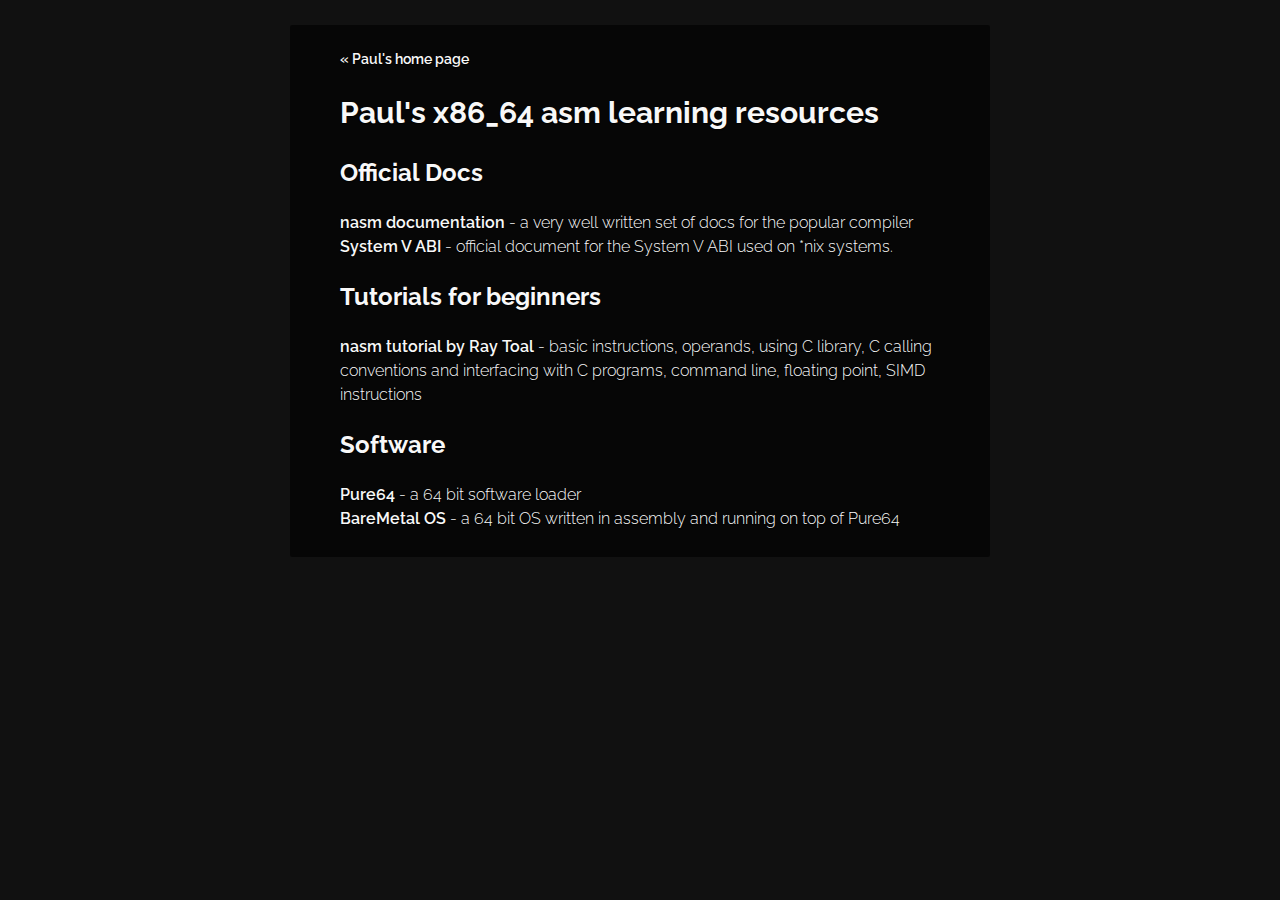
==== asm.html @ d41a9eb7 "changed tutorials to beginners" ====
<!doctype html>
<html>
    <head>
        <title>Paul's x86_64 asm learning page</title>
        <meta charset="utf-8" />
        <link rel="stylesheet" href="https://maxcdn.bootstrapcdn.com/font-awesome/4.4.0/css/font-awesome.min.css">
        <link rel="stylesheet" href="style.css">
</head>
<body>
    <article class="post">
        <header>
            <p><a href="/">&laquo; Paul's home page</a></p>
            <h1>Paul's x86_64 asm learning resources</h1>
        </header>
        <section id="docs">
            <h2>Official Docs</h2>

            <ul>
                <li><a href="http://www.nasm.us/docs.php">nasm documentation</a> - a very well written set of docs for the popular compiler</li>
                <li><a href="http://www.x86-64.org/documentation/abi.pdf">System V ABI</a> - official document for the System V ABI used on *nix systems.</li>
            </ul>
        </section>
        <section id="beginners">
            <h2>Tutorials for beginners</h2>

            <ul>
                <li><a href="http://cs.lmu.edu/~ray/notes/nasmtutorial/">nasm tutorial by Ray Toal</a> - basic instructions, operands, using C library, C calling conventions and interfacing with C programs, command line, floating point, SIMD instructions</li>
            </ul>
        </section>
        <section id="software">
            <h2>Software</h2>

            <ul>
                <li><a href="https://github.com/ReturnInfinity/Pure64">Pure64</a> - a 64 bit software loader</li>
                <li><a href="https://github.com/ReturnInfinity/BareMetal-OS">BareMetal OS</a> - a 64 bit OS written in assembly and running on top of Pure64</li>
            </ul>
        </section>
    </article>
</body>
</html>
---- style.css ----
@import url(https://fonts.googleapis.com/css?family=Raleway:300);

body {
    font-family: Raleway, Verdana, sans-serif;
    line-height: 1.5;
    font-size: 24px;
    font-weight: 300;
    text-shadow: 0 1px 1px rgba(0,0,0,.8);
    background: #111 url(bg.jpg) no-repeat center center fixed;
    background-size: cover;
    color: #f8f8f8;
    padding: 0px;
    margin: 0px;
    overflow-x: hidden;
}

a {
    color: #f8f8f8;
    text-decoration: none;
}

a:hover {
    color: #e8e8e8;
}

h1 {
    font-size: 30px;
    margin-bottom: 0px;
}

main {
    width: 600px;
    margin: 25px auto 25px;
}

main .avatar {
    display: block;
    width: 100px;
    height: 100px;
    margin: 0px auto 25px;
    border: 2px solid #fff;
    border-radius: 100%;
    box-shadow: 1px 1px 5px rgba(0,0,0,0.5);
}

main a:hover {
    color: #a8a8a8;
}

.center {
    text-align: center;
}

main section {
    font-size: 14px;
}

main section ul {
    list-style-type: none;
    padding-left: 0px;
}

main section a {
    border-bottom: 1px solid;
}

.email {
    font-size: 16px;
    margin-top: 0px;
}

.email a:hover {
    color: #eee;
}

article {
    background: rgba(0, 0, 0, 0.6);
    padding: 10px 50px;
    border-radius: 2px;
    width: 600px;
    margin: 25px auto;
    font-size: 16px;
}

article header p {
    font-size: 14px;
}

article a {
    font-weight: 600;
}

article a:hover {
    color: #aaa;
}

article ul {
    list-style-type: none;
    padding-left: 0px;
}
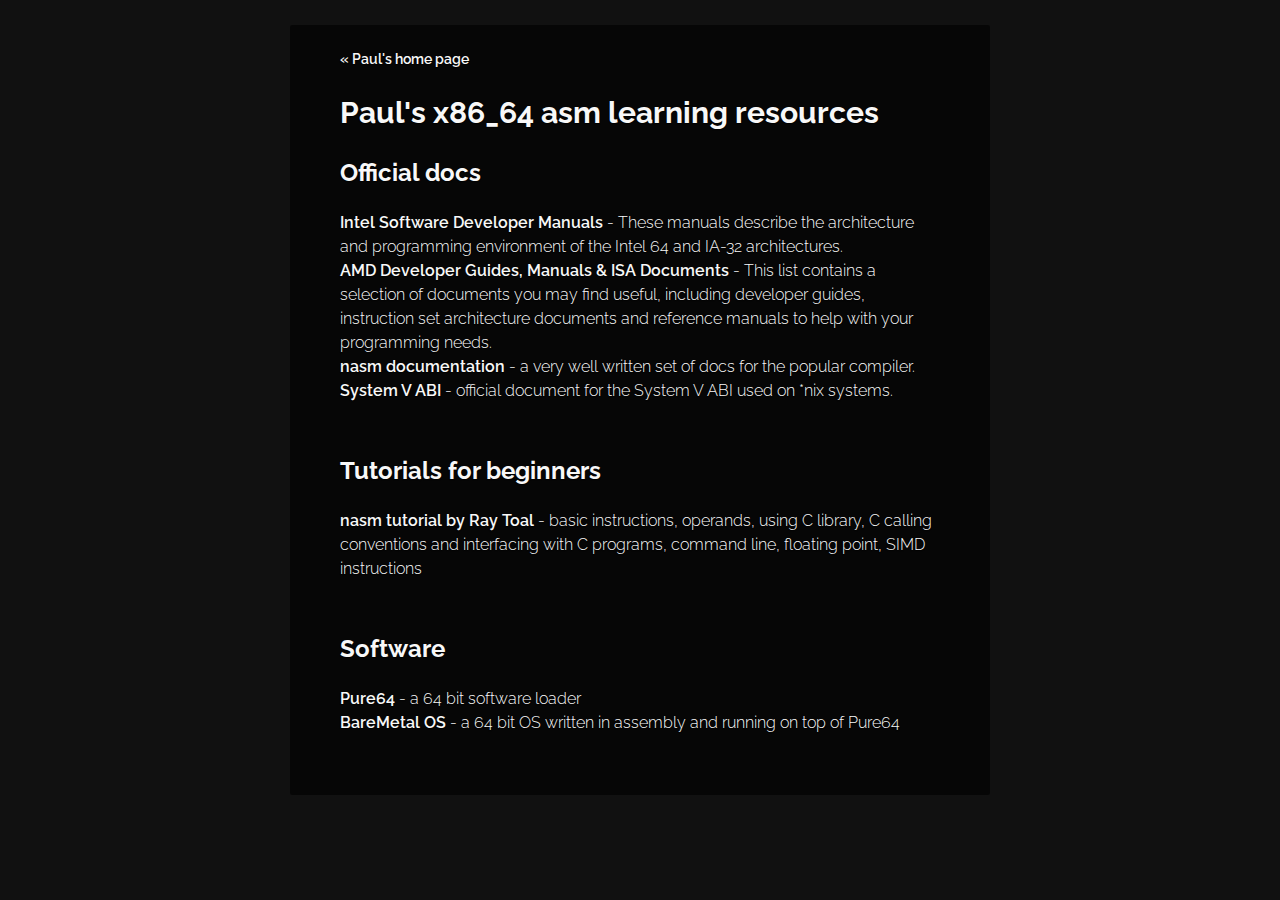
==== commit b6600243: "added intel and AMD manuals" ====
--- a/asm.html
+++ b/asm.html
@@ -13,10 +13,12 @@
             <h1>Paul's x86_64 asm learning resources</h1>
         </header>
         <section id="docs">
-            <h2>Official Docs</h2>
+            <h2>Official docs</h2>
 
             <ul>
-                <li><a href="http://www.nasm.us/docs.php">nasm documentation</a> - a very well written set of docs for the popular compiler</li>
+                <li><a href="http://www.intel.com/content/www/us/en/processors/architectures-software-developer-manuals.html">Intel Software Developer Manuals</a> - These manuals describe the architecture and programming environment of the Intel 64 and IA-32 architectures.</li>
+                <li><a href="http://developer.amd.com/resources/documentation-articles/developer-guides-manuals/">AMD Developer Guides, Manuals & ISA Documents</a> - This list contains a selection of documents you may find useful, including developer guides, instruction set architecture documents and reference manuals to help with your programming needs.</li>
+                <li><a href="http://www.nasm.us/docs.php">nasm documentation</a> - a very well written set of docs for the popular compiler.</li>
                 <li><a href="http://www.x86-64.org/documentation/abi.pdf">System V ABI</a> - official document for the System V ABI used on *nix systems.</li>
             </ul>
         </section>
--- a/style.css
+++ b/style.css
@@ -98,3 +98,7 @@
     list-style-type: none;
     padding-left: 0px;
 }
+
+article section {
+    margin-bottom: 50px;
+}
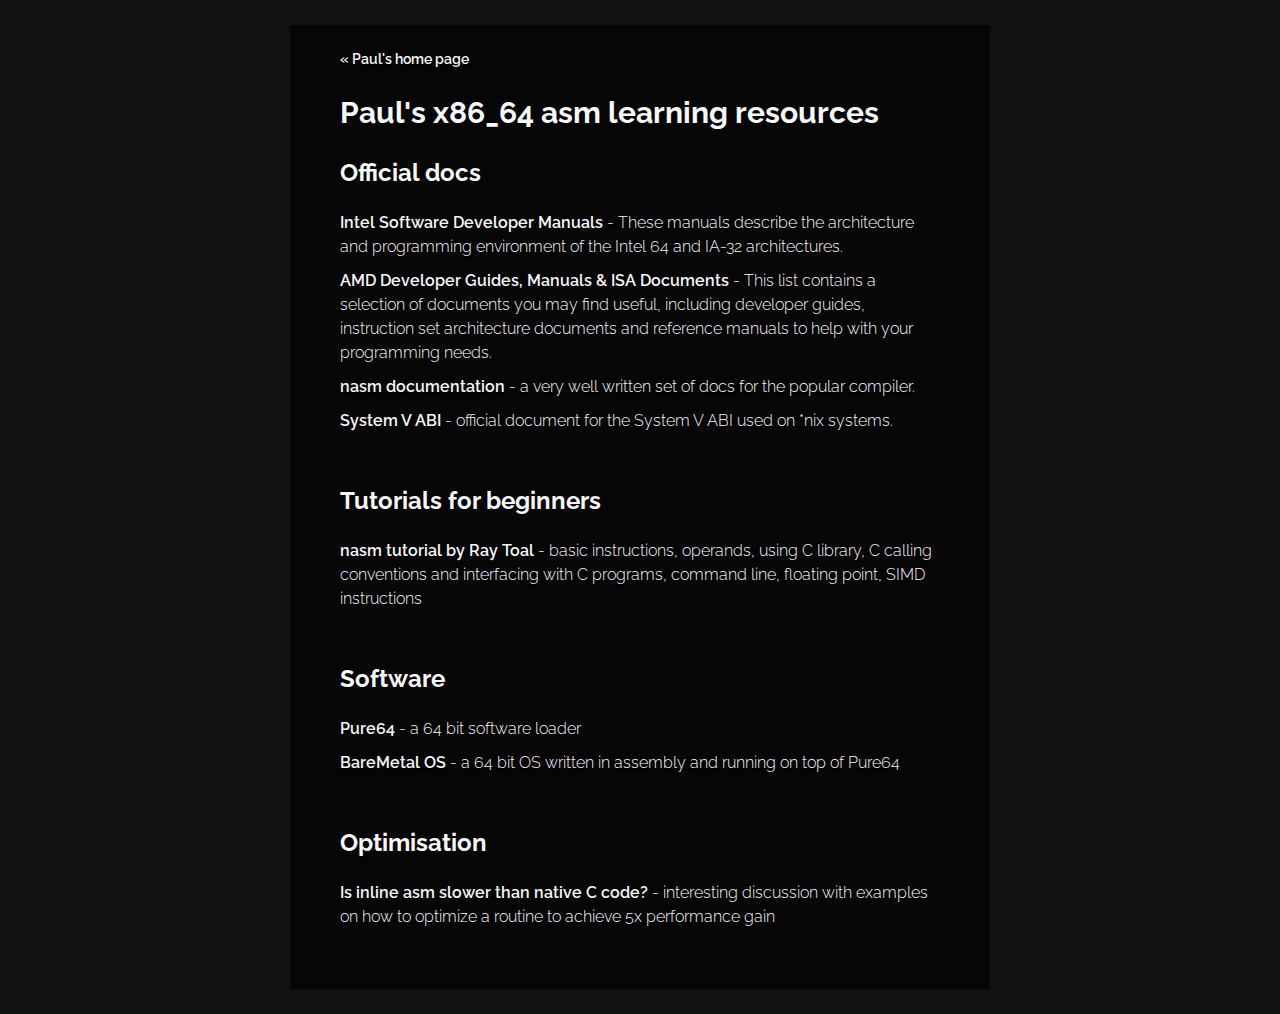
==== commit b24f3cf7: "optimisation section" ====
--- a/asm.html
+++ b/asm.html
@@ -37,6 +37,13 @@
                 <li><a href="https://github.com/ReturnInfinity/BareMetal-OS">BareMetal OS</a> - a 64 bit OS written in assembly and running on top of Pure64</li>
             </ul>
         </section>
+        <section id="optimisation">
+            <h2>Optimisation</h2>
+
+            <ul>
+                <li><a href="http://stackoverflow.com/questions/9601427/is-inline-assembly-language-slower-than-native-c-code">Is inline asm slower than native C code?</a> - interesting discussion with examples on how to optimize a routine to achieve 5x performance gain</li>
+            </ul>
+        </section>
     </article>
 </body>
 </html>
--- a/style.css
+++ b/style.css
@@ -99,6 +99,10 @@
     padding-left: 0px;
 }
 
+article ul li {
+    margin-bottom: 10px;
+}
+
 article section {
     margin-bottom: 50px;
 }
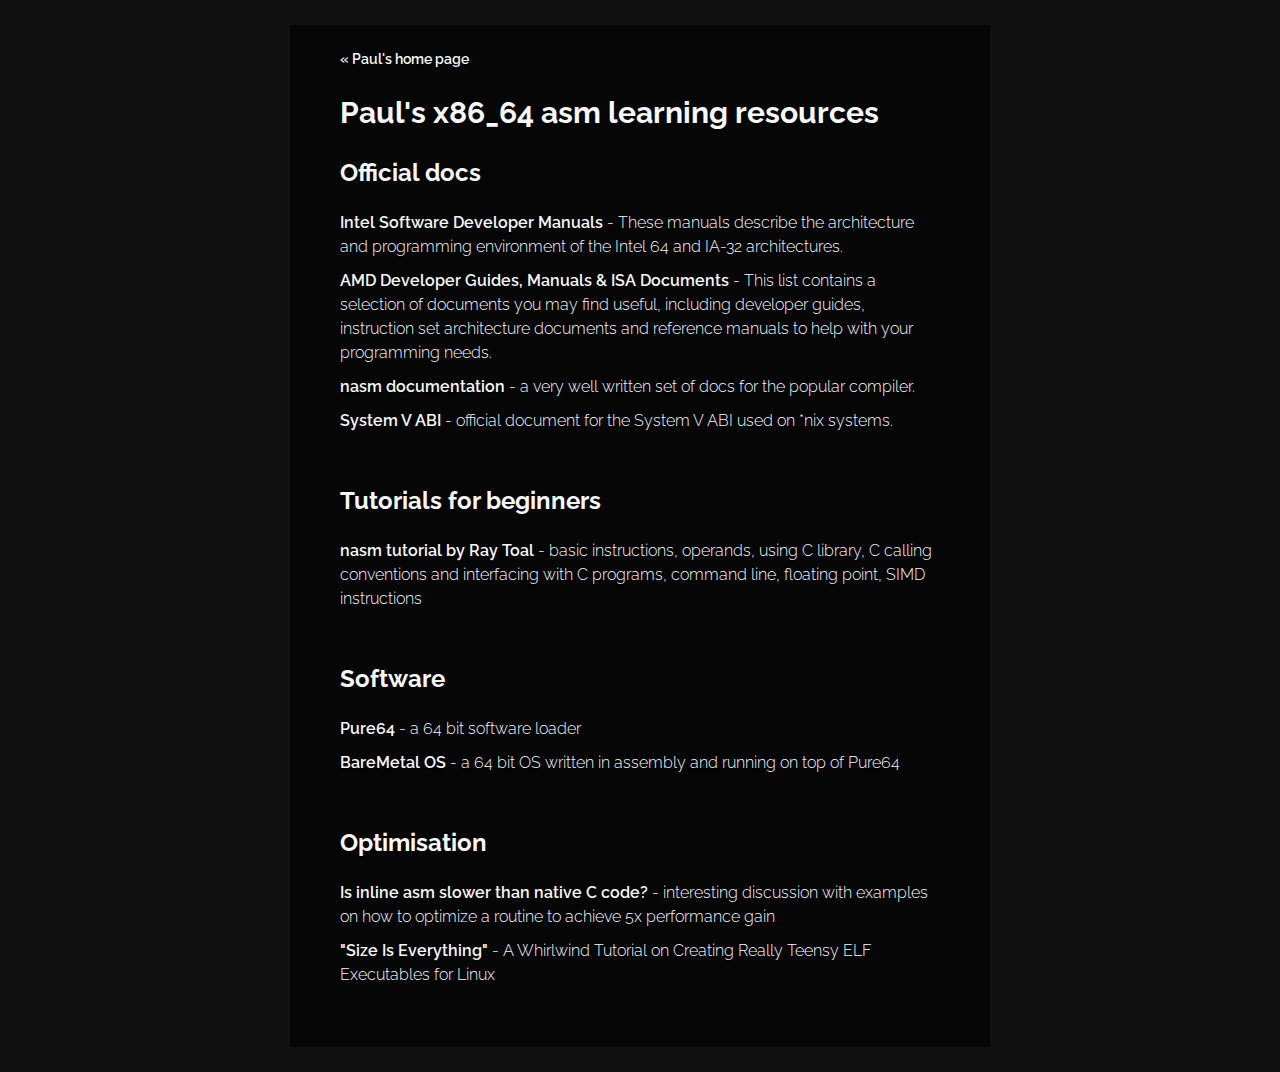
==== commit 411c6680: "teensy elf execs" ====
--- a/asm.html
+++ b/asm.html
@@ -42,6 +42,7 @@
 
             <ul>
                 <li><a href="http://stackoverflow.com/questions/9601427/is-inline-assembly-language-slower-than-native-c-code">Is inline asm slower than native C code?</a> - interesting discussion with examples on how to optimize a routine to achieve 5x performance gain</li>
+                <li><a href="http://www.muppetlabs.com/~breadbox/software/tiny/teensy.html">"Size Is Everything"</a> - A Whirlwind Tutorial on Creating Really Teensy ELF Executables for Linux</li>
             </ul>
         </section>
     </article>
--- a/style.css
+++ b/style.css
@@ -30,7 +30,7 @@
 
 main {
     width: 600px;
-    margin: 25px auto 25px;
+    margin: 25px auto 100px;
 }
 
 main .avatar {
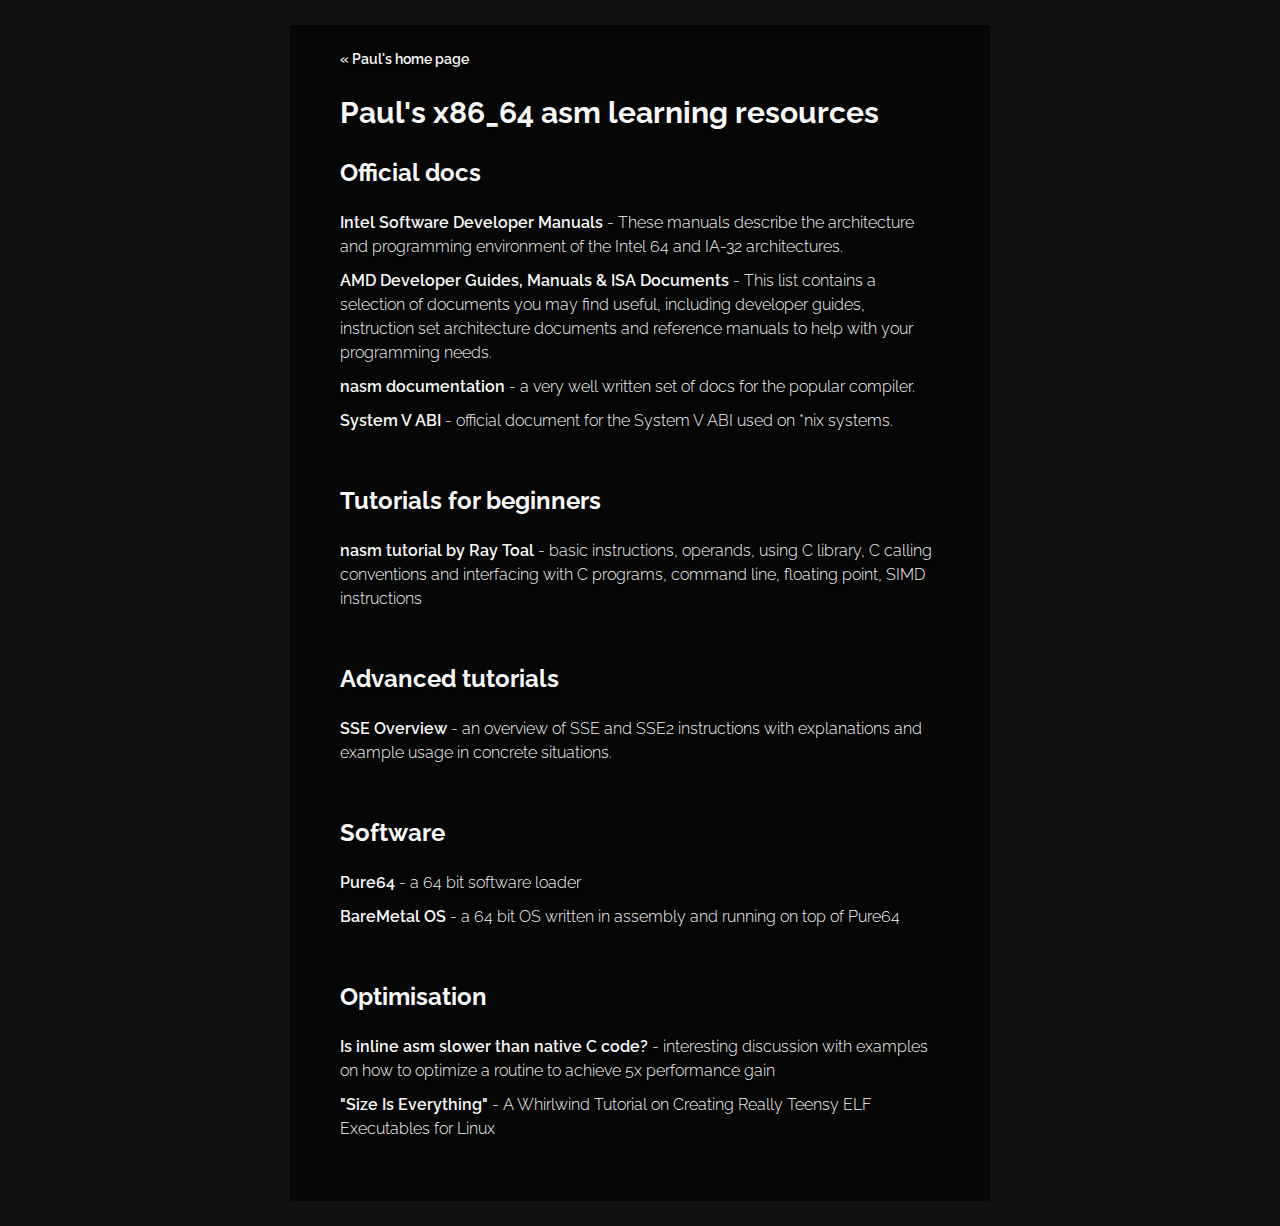
==== commit 62688ea4: "advanced tutorials" ====
--- a/asm.html
+++ b/asm.html
@@ -29,6 +29,13 @@
                 <li><a href="http://cs.lmu.edu/~ray/notes/nasmtutorial/">nasm tutorial by Ray Toal</a> - basic instructions, operands, using C library, C calling conventions and interfacing with C programs, command line, floating point, SIMD instructions</li>
             </ul>
         </section>
+        <section id="advanced">
+            <h2>Advanced tutorials</h2>
+
+            <ul>
+                <li><a href="http://tommesani.com/index.php/simd/46-sse-arithmetic.html">SSE Overview</a> - an overview of SSE and SSE2 instructions with explanations and example usage in concrete situations.</li>
+            </ul>
+        </section>
         <section id="software">
             <h2>Software</h2>
 
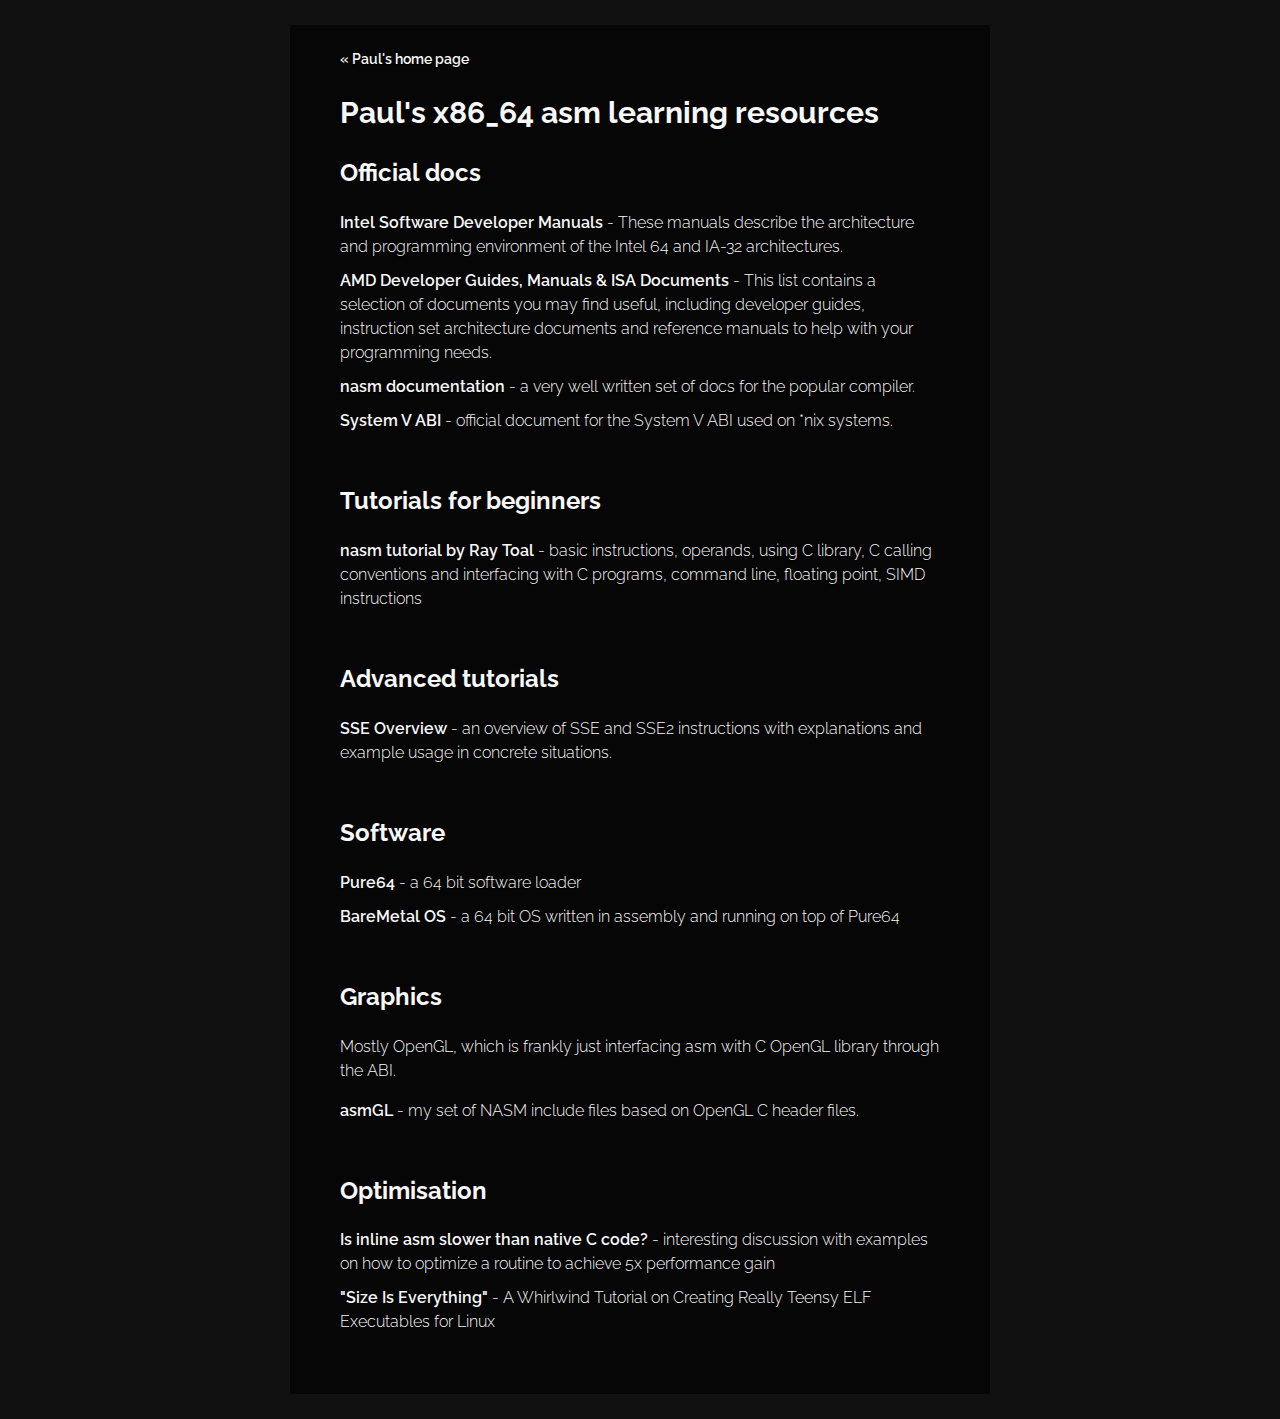
==== commit 670c737f: "added graphics section" ====
--- a/asm.html
+++ b/asm.html
@@ -44,6 +44,15 @@
                 <li><a href="https://github.com/ReturnInfinity/BareMetal-OS">BareMetal OS</a> - a 64 bit OS written in assembly and running on top of Pure64</li>
             </ul>
         </section>
+        <section id="graphics">
+            <h2>Graphics</h2>
+
+            <p>Mostly OpenGL, which is frankly just interfacing asm with C OpenGL library through the ABI.</p>
+
+            <ul>
+                <li><a href="https://github.com/paulpela/asmgl">asmGL</a> - my set of NASM include files based on OpenGL C header files.</li>
+            </ul>
+        </section>
         <section id="optimisation">
             <h2>Optimisation</h2>
 
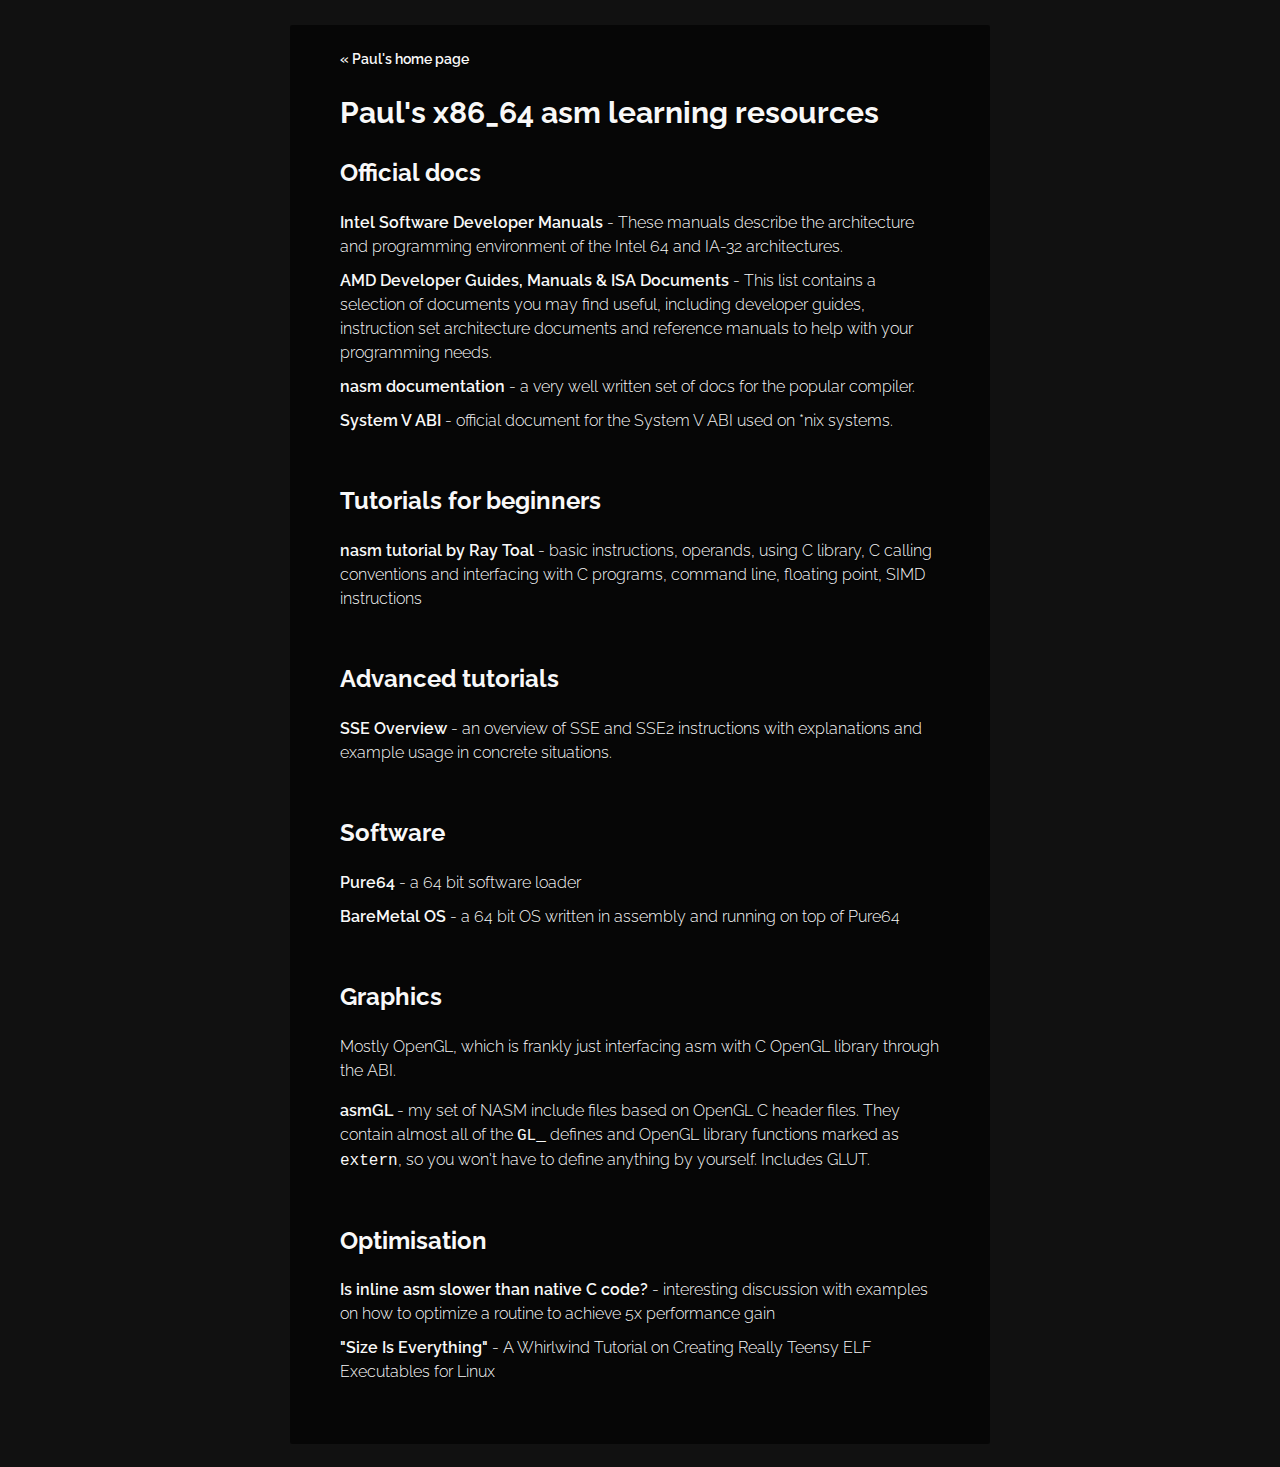
==== commit b8c50344: "expanded explanation of asmGL" ====
--- a/asm.html
+++ b/asm.html
@@ -50,7 +50,7 @@
             <p>Mostly OpenGL, which is frankly just interfacing asm with C OpenGL library through the ABI.</p>
 
             <ul>
-                <li><a href="https://github.com/paulpela/asmgl">asmGL</a> - my set of NASM include files based on OpenGL C header files.</li>
+                <li><a href="https://github.com/paulpela/asmgl">asmGL</a> - my set of NASM include files based on OpenGL C header files. They contain almost all of the <code>GL_</code> defines and OpenGL library functions marked as <code>extern</code>, so you won't have to define anything by yourself. Includes GLUT.</li>
             </ul>
         </section>
         <section id="optimisation">
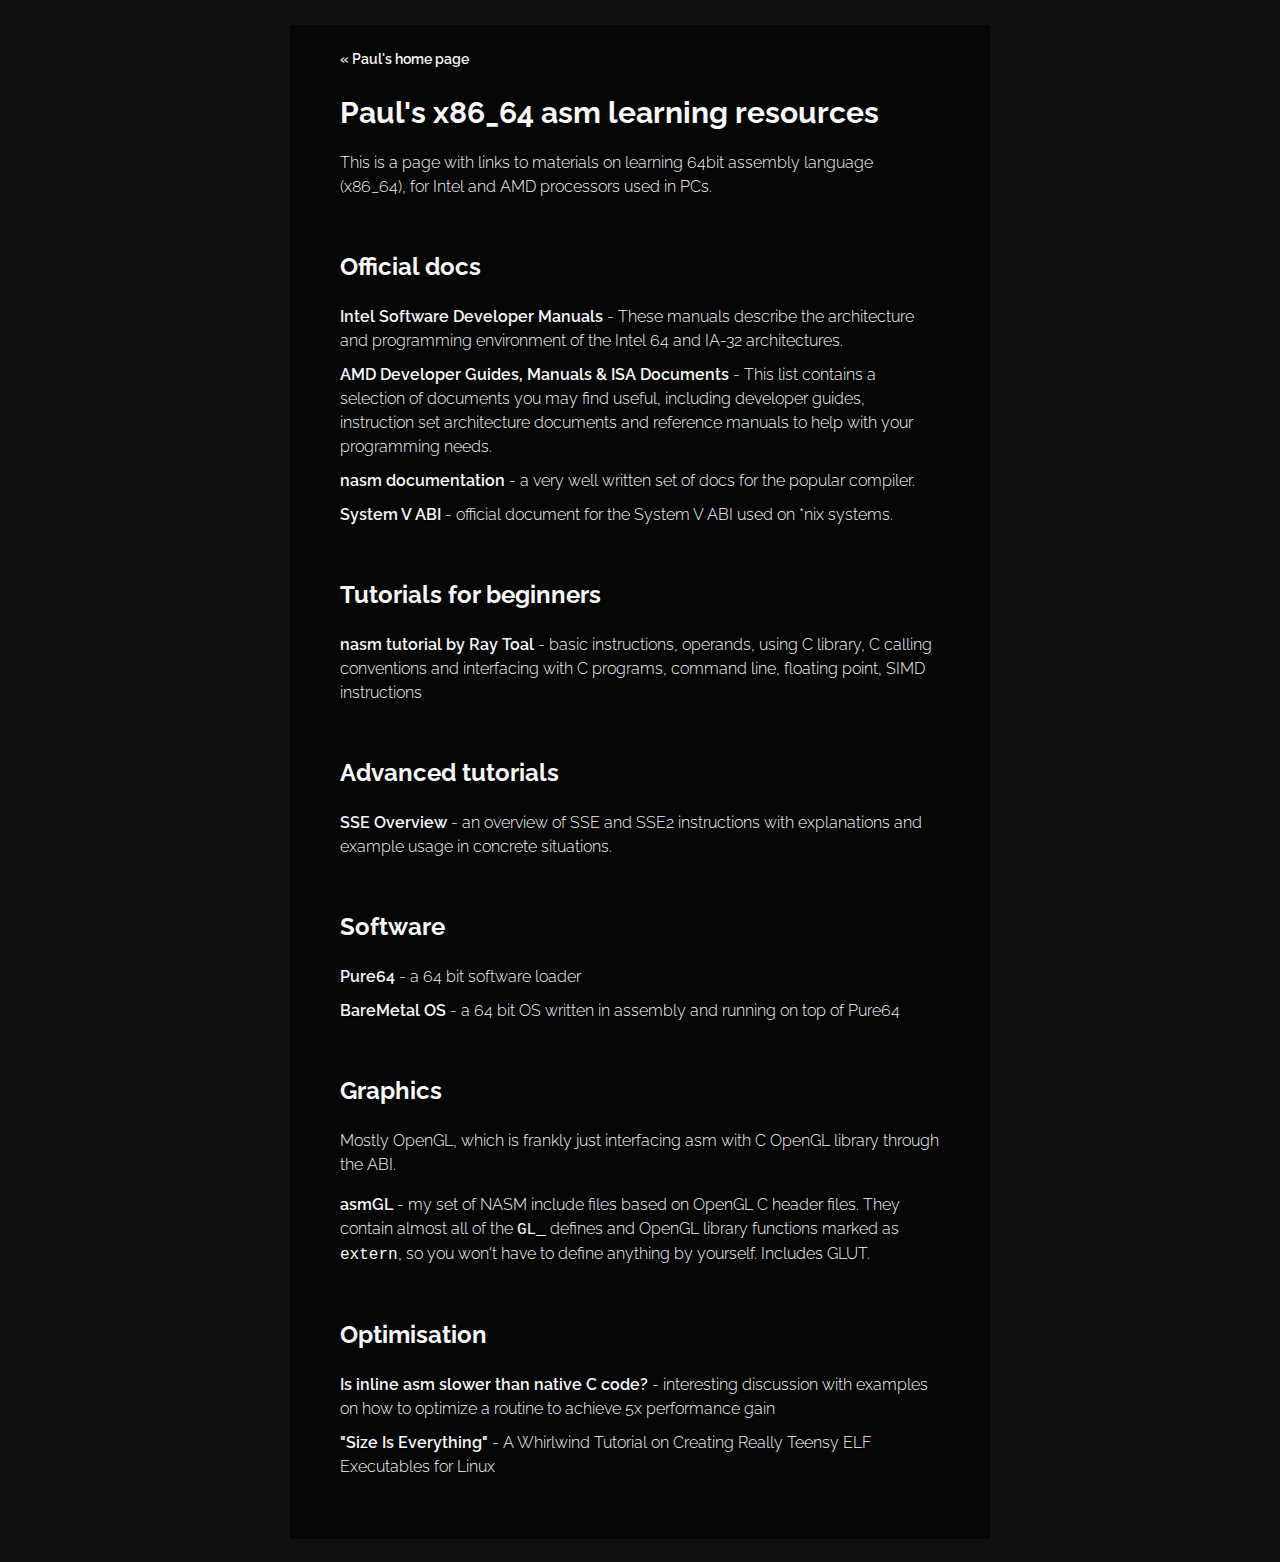
==== commit 10039600: "intro" ====
--- a/asm.html
+++ b/asm.html
@@ -12,6 +12,9 @@
             <p><a href="/">&laquo; Paul's home page</a></p>
             <h1>Paul's x86_64 asm learning resources</h1>
         </header>
+        <section id="intro">
+            <p>This is a page with links to materials on learning 64bit assembly language (x86_64), for Intel and AMD processors used in PCs.</p>
+        </section>
         <section id="docs">
             <h2>Official docs</h2>
 
